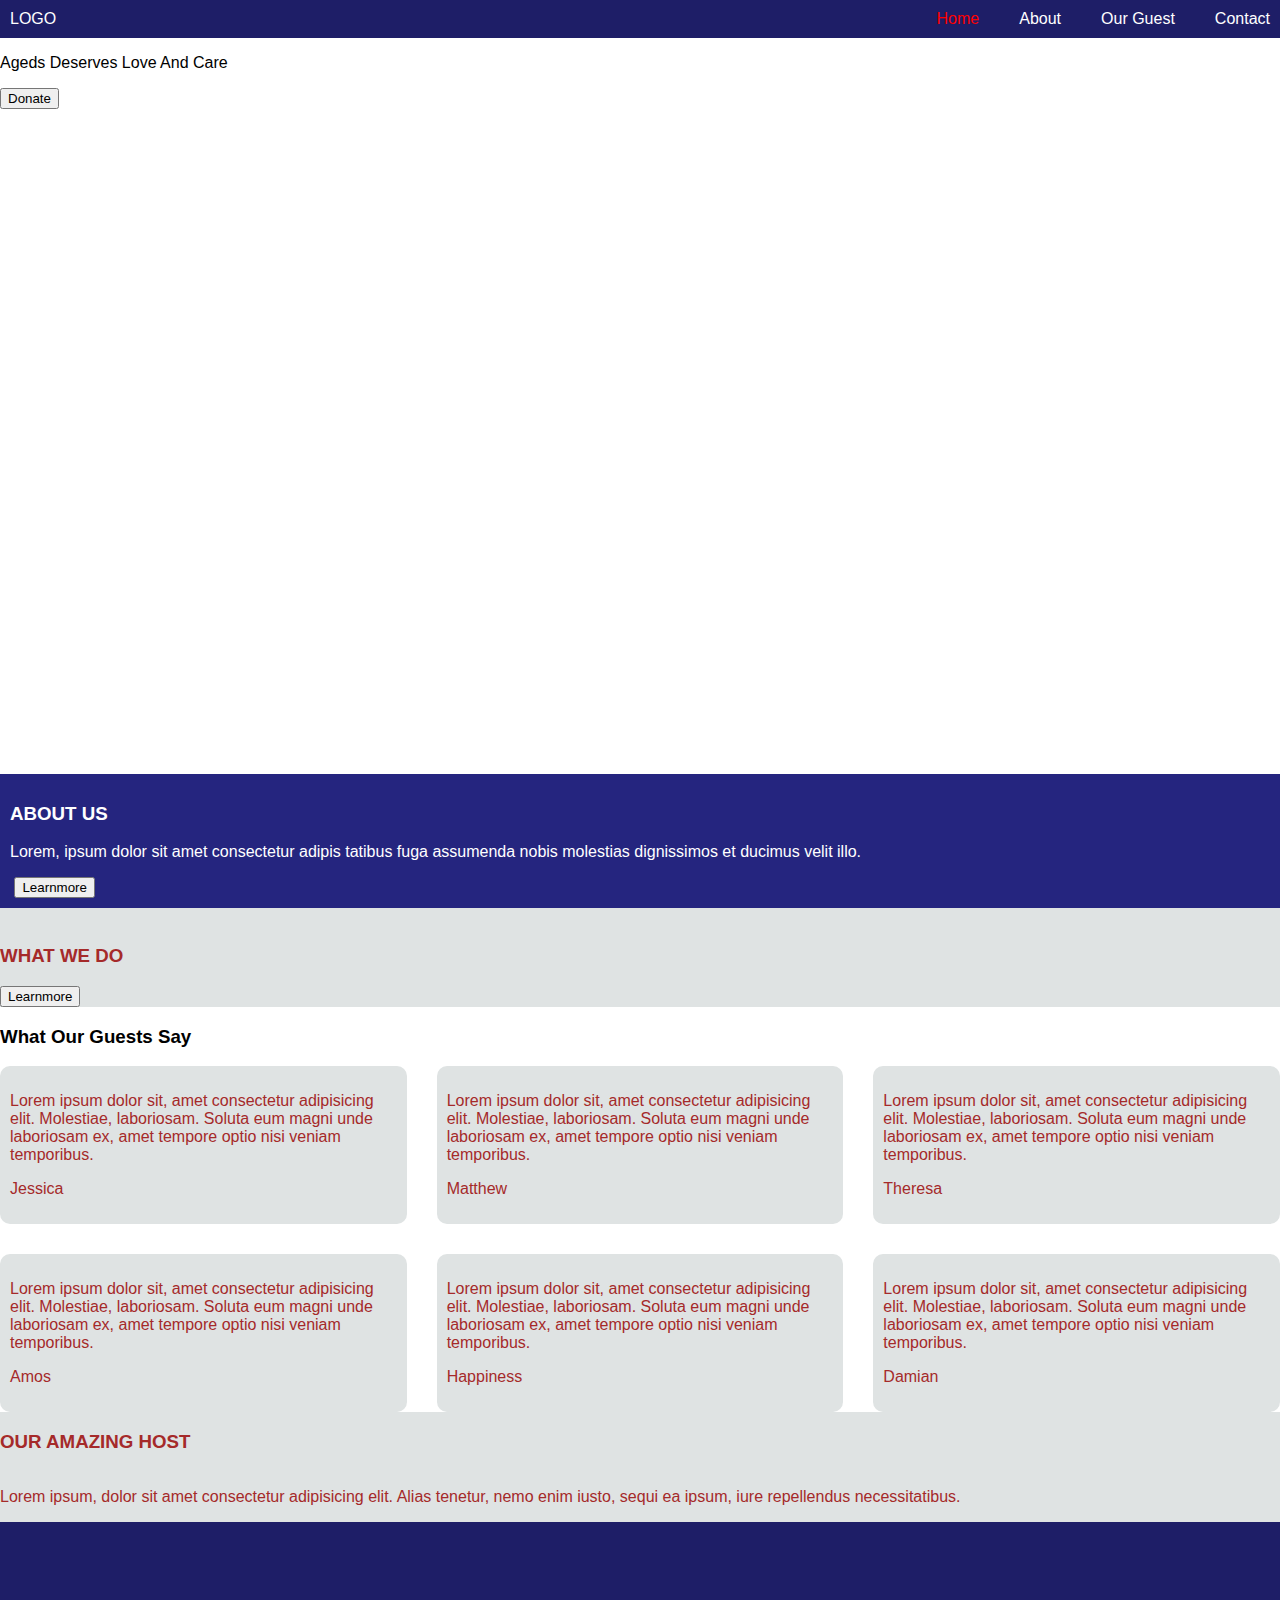
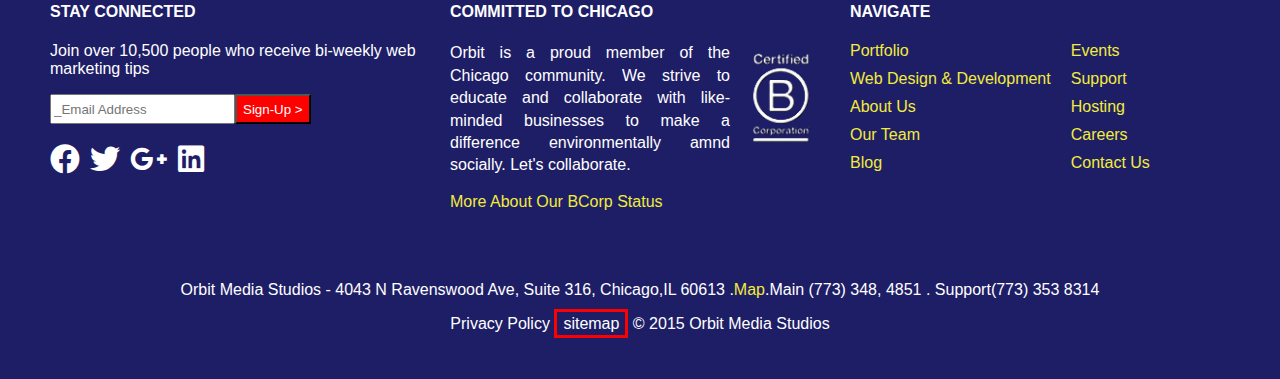
==== index.html @ 21f9cd29 "initial commit" ====
<!DOCTYPE html>
<html lang="en">
<head>
    <meta charset="UTF-8">
    <meta name="viewport" content="width=device-width, initial-scale=1.0">
    <title>NGO | Home</title>
    <link rel="stylesheet" href="./fontawesome-free-6.4.2-web/css/fontawesome.css">
    <link rel="stylesheet" href="./fontawesome-free-6.4.2-web/css/all.css">
    <link rel="stylesheet" href="./styles.css">
</head>
<body>
    <nav>
        <div class="BOX">
                <div class="LOGO">LOGO</div>
            <div class="Home">
                <a href="./index.html" class="active">Home</a>
                <div class="navlink-group" >
                    <a href="./about.html">About</a>
                    <div class="sub-menu">
                        <a href="What-We-Do">What We Do</a>
                        <a href="Where-We-Work">Where We Work</a>
                        <a href="News&Stories">News & Stories</a>
                    </div>
                </div>    

                <div class="navlink-group" >
                    <a href="./our_guest.html">Our Guest</a>
                    <!-- think of better things to put under about -->
                    <!-- <div class="sub-menu">
                        <a href="What-We-Do">Reviews we do</a>
                        <a href="Where-We-Work">Where We Work</a>
                    </div> -->
                </div>    
                <a href="./contact.html">Contact</a>

            </div>
        </div>
    </nav>

    <main>
        <section class="banner"> 
            <div>
                <p>Ageds Deserves Love And Care</p>
                <input type="button" value="Donate">
            </div>
        </section>  
        <div class="xbanner"> 
            <div class="index2">
                <h3>ABOUT US</h3>
                <p>Lorem, ipsum dolor sit amet consectetur adipis tatibus fuga assumenda nobis molestias dignissimos et ducimus velit illo.</p>
                <img src="">
                <input type="button" value="Learnmore">
            </div>

            <div class="index3">
                <img src="">
                <h3>WHAT WE DO</h3>
                <input type="button" value="Learnmore">
            </div>
        </div>

        <div class="Board">
            <h3>What Our Guests Say</h3>
            <div class="content1">
                <div class="info1">
                    <p>Lorem ipsum dolor sit, amet consectetur adipisicing elit. Molestiae, laboriosam. Soluta eum magni unde laboriosam ex, amet tempore optio nisi veniam temporibus.</p>
                    <div class="classify">
                        <!-- <img src="./Images/potrait_girl.jpg"> -->
                        <p>Jessica</p>
                    </div>
                </div>

                <div class="info2">
                    <p>Lorem ipsum dolor sit, amet consectetur adipisicing elit. Molestiae, laboriosam. Soluta eum magni unde laboriosam ex, amet tempore optio nisi veniam temporibus.</p>
                    <div class="classify">
                        <!-- <img src="./Images/potrait_girl.jpg"> -->
                        <p>Matthew</p>
                    </div>
                </div>
            
            <div class="BOARD3">
                <div class="info3">
                    <p>Lorem ipsum dolor sit, amet consectetur adipisicing elit. Molestiae, laboriosam. Soluta eum magni unde laboriosam ex, amet tempore optio nisi veniam temporibus.</p>
                    <div class="classify">
                        <!-- <img src="./Images/potrait_girl.jpg"> -->
                        <p>Theresa</p>
                    </div>
                </div>
            </div>

                <div class="info4">
                    <p>Lorem ipsum dolor sit, amet consectetur adipisicing elit. Molestiae, laboriosam. Soluta eum magni unde laboriosam ex, amet tempore optio nisi veniam temporibus.</p>
                    <div class="classify">
                        <!-- <img src="./Images/potrait_girl.jpg"> -->
                        <p>Amos</p>
                    </div>
                </div>

                <div class="info5">
                    <p>Lorem ipsum dolor sit, amet consectetur adipisicing elit. Molestiae, laboriosam. Soluta eum magni unde laboriosam ex, amet tempore optio nisi veniam temporibus.</p>
                    <div class="classify">
                        <!-- <img src="./Images/potrait_girl.jpg"> -->
                        <p>Happiness</p>
                    </div>
                </div>

                <div class="info6">
                    <p>Lorem ipsum dolor sit, amet consectetur adipisicing elit. Molestiae, laboriosam. Soluta eum magni unde laboriosam ex, amet tempore optio nisi veniam temporibus.</p>
                    <div class="classify">
                        <!-- <img src="./Images/potrait_girl.jpg"> -->
                        <p>Damian</p>
                    </div>
                </div>
            </div>

            <div class="content2">
                <h3>OUR AMAZING HOST</h3>
                <p>Lorem ipsum, dolor sit amet consectetur adipisicing elit. Alias tenetur, nemo enim iusto, sequi ea ipsum, iure repellendus necessitatibus.</p>
                <img src="">
            </div>
        </div>

    </main>

    <footer>
        <div class="footer-main-content">
            <div class="F1">
                <h4>STAY CONNECTED</h4>
                <P>Join over 10,500 people who receive bi-weekly web marketing tips</P>
                <div class="newsletter-group">
                    <input type="email" placeholder="_Email Address">
                    <input type="button" value="Sign-Up >">
                </div>
                <div class="image">
                    <!-- <i class="fa-duotone fa-user" style="color: red;"></i> -->
                    <i class="fa-brands fa-facebook" style="font-size: 30px;"></i>
                    <i class="fa-brands fa-twitter" style="font-size: 30px;"></i>
                    <i class="fa-brands fa-google-plus-g" style="font-size: 30px;"></i>
                    <i class="fa-brands fa-linkedin" style="font-size: 30px;"></i>
                    <!-- <img src="./Images/fb_icon.png">
                    <img src="./Images/birdapp.png">
                    <img src="./Images/google+.png">
                    <img src=""> -->
                </div>
            </div>
            <div class="F2">
                <div>
                    <h4>COMMITTED TO CHICAGO</h4>
                    <p>
                        Orbit is a proud member of the Chicago community. We strive to educate and collaborate with like-minded businesses to make a difference environmentally amnd socially. Let's collaborate.
                    </p>
                    <a href="#">More About Our BCorp Status</a>
                </div>
                <img src="./Images/cbc.png" alt="certified-logo">

            </div>
            <div class="F3">
                <h4>NAVIGATE</h4>
                <div class="align">
                    <div>
                        <a href="#">Portfolio</a>
                        <a href="#">Web Design & Development</a>
                        <a href="#">About Us</a>
                        <a href="#">Our Team</a>
                        <a href="#">Blog</a>
                    </div>
                    <div>
                        <a href="#">Events</a>
                        <a href="#">Support</a>
                        <a href="#">Hosting</a>
                        <a href="#">Careers</a>
                        <a href="#">Contact Us</a>
                    </div>
                </div>
            </div>
        </div>
        <div class="F4"> Orbit Media Studios - 4043 N Ravenswood Ave, Suite 316, Chicago,IL 60613 .<a href="#">Map</a>.Main (773) 348, 4851 . Support(773) 353 8314</div>
        <div class="F5">
            <p>Privacy Policy <span class="sitemap">sitemap</span> &copy; 2015 Orbit Media Studios</p>
            
        </div>
        
    </footer>
</body>
</html>
---- styles.css ----
* {
    font-family: arial;
}

body {
    margin: 0px;
}

.BOX {
    background-color: rgb(30, 30, 103);
    color: white;
    display: flex;
    align-items: center; 
    justify-content: space-between;
    padding: 10px 10px;
}

.Home {
    display: flex;
    gap: 40px;
}

nav a{
    color: white;
    text-decoration: none;
}

nav a:hover{
    color: red;
}
nav a.active{
    color: red;
}

.navlink-group {
    position: relative;
}

.sub-menu {
    display: none;
    flex-direction: column;
    position: absolute;
    background-color: rgb(30, 30, 103);
}

.navlink-group:hover .sub-menu{
    display: flex;
}

.sub-menu a {
    padding: 10px 20px;
    white-space: nowrap;
}
.sub-menu a:hover {
    background-color: rgb(37, 37, 127);
}
/* nav ends */

/* footer */
footer{
    background-color: rgb(30, 30, 103);
    color: white;
    padding:  60px 50px 30px;
    
}
.footer-main-content {
    display: grid;
    gap: 20px;
    grid-template-columns: 1fr 1fr 1fr;
}
footer .newsletter-group {
    display: flex;
    width: 30px;
    height: 30px;
}
footer .newsletter-group input[type="button"]{
    background-color: red;
    color: white;
}
/* footer .newsletter-group input[type="email"]::placeholder{
    color: pink;
} */

footer .align {
    display: flex;
    gap: 20px;
}
footer a{
    color: rgb(242, 236, 58);
    text-decoration: none;
}
footer .align>div{
    display: flex;
    flex-direction: column;
    gap: 10px;
}

footer .F2{
    display: flex;
}
footer .F2 img{
    height: 100px;
    align-self: center;
}

footer .F2 p {
    text-align: justify;
    line-height: 1.4em;
}

footer .F1 .image{
    margin-top: 20px;
    display: flex;
    gap: 10px;
}

footer .F4 {
    margin-top: 70px;
    text-align: center;
}

footer .F5 {
    text-align: center;
    gap: 10px;
}

.sitemap {
    border: 3px solid red;
    padding: 3px 6px;
}

/* footer end */



/* banner */
.banner{
    height: 80vh;
    background-image: url(./Images/old\ man.jpg);
    background-repeat: no-repeat;
    background-size: cover;
    background-position:  center;
}

.index1 {
    display: flex;
    align-items: center;
    padding: 10px 30px;
}

.index2 {
    padding: 10px;
    background-color: rgb(37, 37, 127);
    color: white;
}

.index3 {
    background-color: rgb(223, 227, 227);
    color: brown;
}

.content1 {
    /* background-color: rgb(223, 227, 227); */
    color: brown;
    display: grid;
    gap: 30px;
    /* gap: 20px; */
    grid-template-columns: 1fr 1fr 1fr;
}

.info1 {
    background-color: rgb(223, 227, 227);
    border-radius: 10px;
    padding: 10px;
}
.info2 {
    background-color: rgb(223, 227, 227);
    border-radius: 10px;
    padding: 10px;
}
.info3 {
    background-color: rgb(223, 227, 227);
    border-radius: 10px;
    padding: 10px;
}
.info4 {
    background-color: rgb(223, 227, 227);
    border-radius: 10px;
    padding: 10px;
}
.info5 {
    background-color: rgb(223, 227, 227);
    border-radius: 10px;
    padding: 10px;
}
.info6 {
    background-color: rgb(223, 227, 227);
    border-radius: 10px;
    padding: 10px;
}

.content2{
    display: grid;
    background-color: rgb(223, 227, 227);
    color: brown;
}




@media (max-width: 640px) {
    .footer-main-content {
        grid-template-columns: 1fr;
    }
}
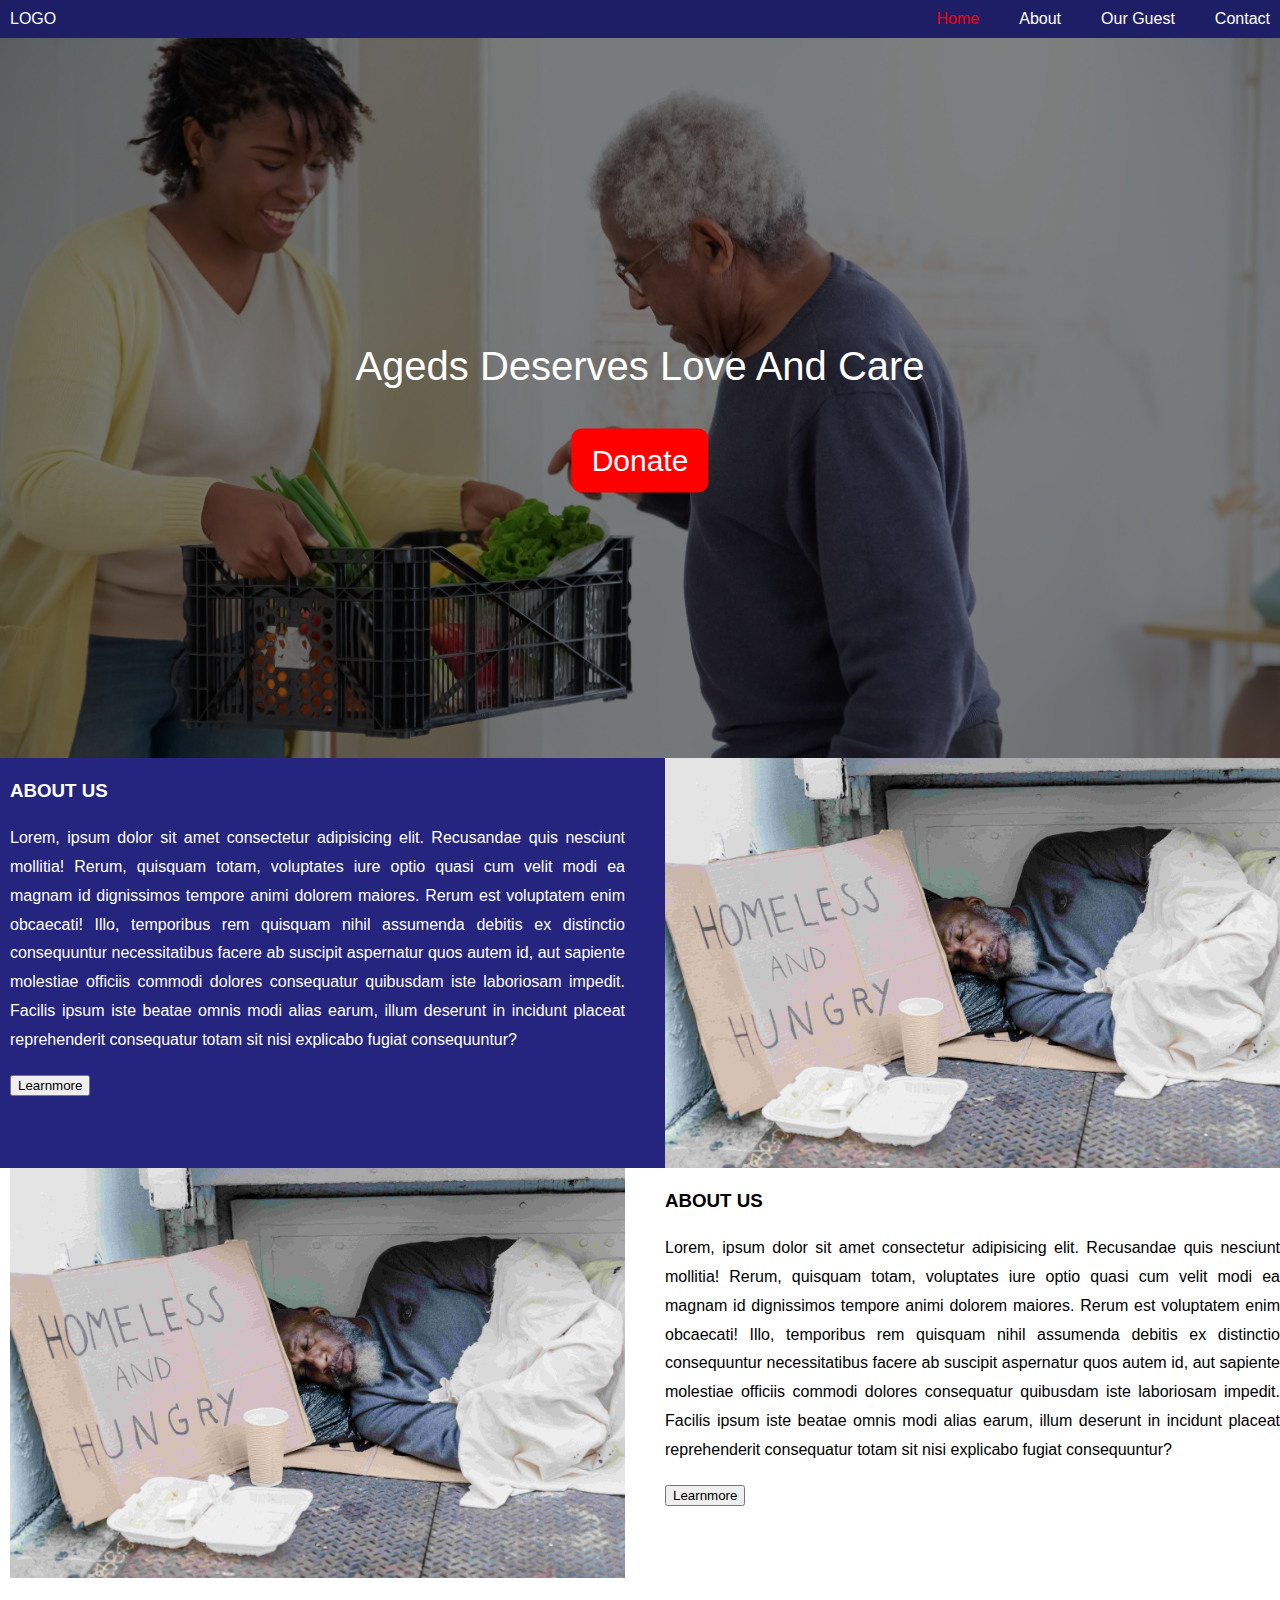
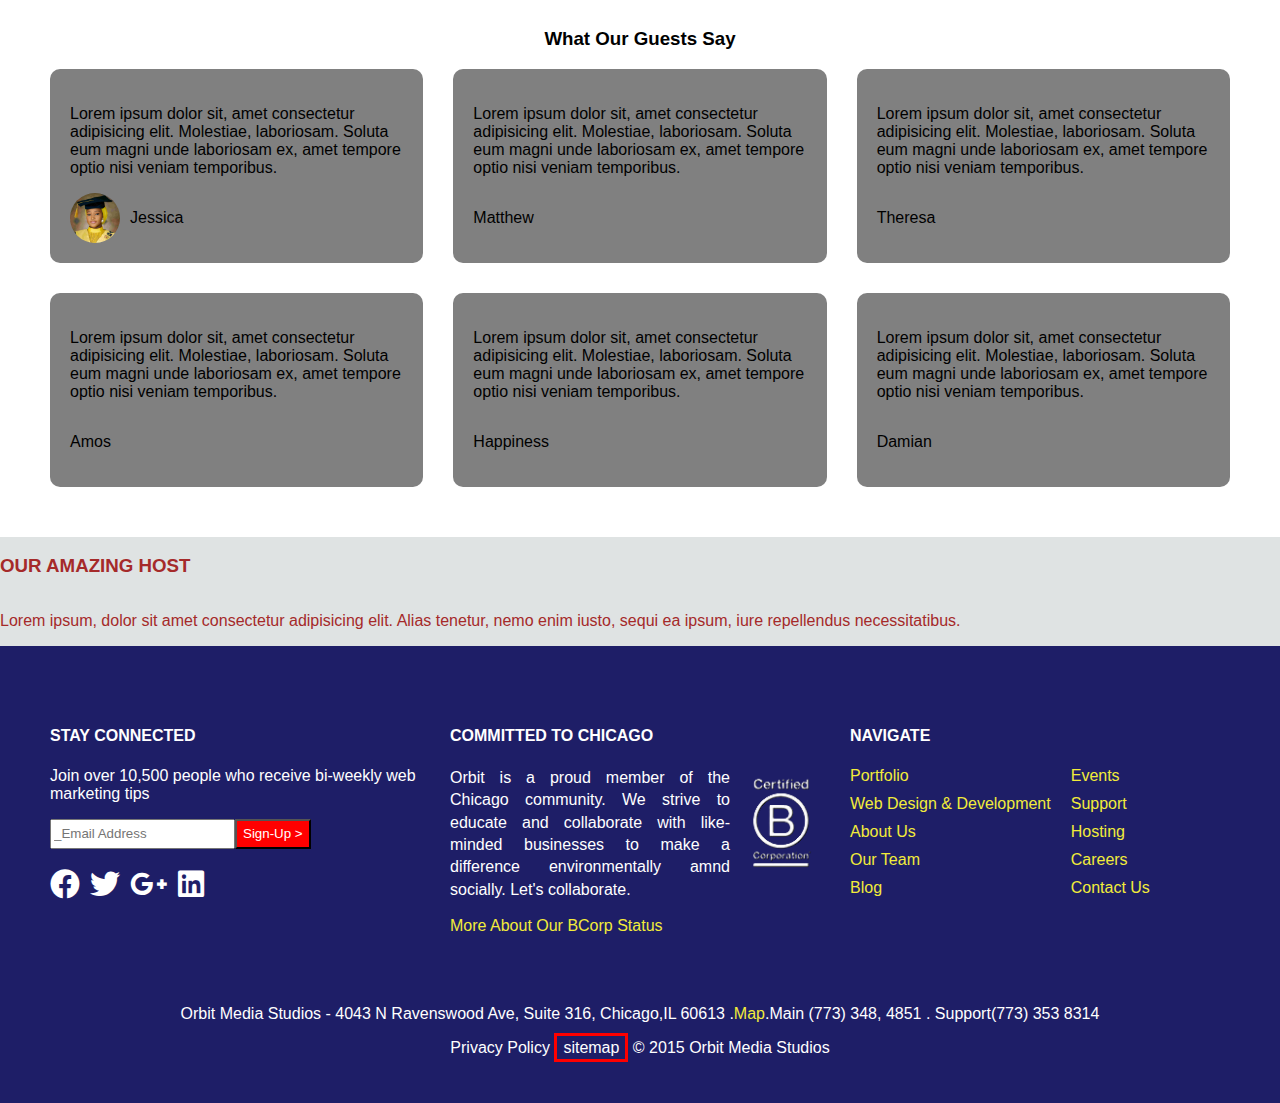
==== commit fa139fe5: "worked on about us, what we do & what our guests say" ====
--- a/index.html
+++ b/index.html
@@ -44,80 +44,81 @@
                 <input type="button" value="Donate">
             </div>
         </section>  
-        <div class="xbanner"> 
-            <div class="index2">
+        <section class="AboutUs two-column-section">
+            <div>
                 <h3>ABOUT US</h3>
-                <p>Lorem, ipsum dolor sit amet consectetur adipis tatibus fuga assumenda nobis molestias dignissimos et ducimus velit illo.</p>
-                <img src="">
+                <p>Lorem, ipsum dolor sit amet consectetur adipisicing elit. Recusandae quis nesciunt mollitia! Rerum, quisquam totam, voluptates iure optio quasi cum velit modi ea magnam id dignissimos tempore animi dolorem maiores. Rerum est voluptatem enim obcaecati! Illo, temporibus rem quisquam nihil assumenda debitis ex distinctio consequuntur necessitatibus facere ab suscipit aspernatur quos autem id, aut sapiente molestiae officiis commodi dolores consequatur quibusdam iste laboriosam impedit. Facilis ipsum iste beatae omnis modi alias earum, illum deserunt in incidunt placeat reprehenderit consequatur totam sit nisi explicabo fugiat consequuntur?</p>
                 <input type="button" value="Learnmore">
             </div>
+            <img src="./Images/homeless-sm.jpg">
+        </section>
 
-            <div class="index3">
-                <img src="">
-                <h3>WHAT WE DO</h3>
+        <section class="what-we-do-section two-column-section">
+            <img src="./Images/homeless-sm.jpg">
+            <div>
+                <h3>ABOUT US</h3>
+                <p>Lorem, ipsum dolor sit amet consectetur adipisicing elit. Recusandae quis nesciunt mollitia! Rerum, quisquam totam, voluptates iure optio quasi cum velit modi ea magnam id dignissimos tempore animi dolorem maiores. Rerum est voluptatem enim obcaecati! Illo, temporibus rem quisquam nihil assumenda debitis ex distinctio consequuntur necessitatibus facere ab suscipit aspernatur quos autem id, aut sapiente molestiae officiis commodi dolores consequatur quibusdam iste laboriosam impedit. Facilis ipsum iste beatae omnis modi alias earum, illum deserunt in incidunt placeat reprehenderit consequatur totam sit nisi explicabo fugiat consequuntur?</p>
                 <input type="button" value="Learnmore">
             </div>
-        </div>
+        </section>
 
-        <div class="Board">
+        <section class="testimonial-section">
             <h3>What Our Guests Say</h3>
-            <div class="content1">
-                <div class="info1">
+            <div class="content">
+                <div class="card">
                     <p>Lorem ipsum dolor sit, amet consectetur adipisicing elit. Molestiae, laboriosam. Soluta eum magni unde laboriosam ex, amet tempore optio nisi veniam temporibus.</p>
-                    <div class="classify">
-                        <!-- <img src="./Images/potrait_girl.jpg"> -->
+                    <div class="card-footer">
+                        <img src="./Images/potrait_girl-sm.jpg">
                         <p>Jessica</p>
                     </div>
                 </div>
 
-                <div class="info2">
+                <div class="card">
                     <p>Lorem ipsum dolor sit, amet consectetur adipisicing elit. Molestiae, laboriosam. Soluta eum magni unde laboriosam ex, amet tempore optio nisi veniam temporibus.</p>
-                    <div class="classify">
+                    <div class="card-footer">
                         <!-- <img src="./Images/potrait_girl.jpg"> -->
                         <p>Matthew</p>
                     </div>
                 </div>
             
-            <div class="BOARD3">
-                <div class="info3">
+                <div class="card">
                     <p>Lorem ipsum dolor sit, amet consectetur adipisicing elit. Molestiae, laboriosam. Soluta eum magni unde laboriosam ex, amet tempore optio nisi veniam temporibus.</p>
-                    <div class="classify">
+                    <div class="card-footer">
                         <!-- <img src="./Images/potrait_girl.jpg"> -->
                         <p>Theresa</p>
                     </div>
                 </div>
-            </div>
 
-                <div class="info4">
+                <div class="card">
                     <p>Lorem ipsum dolor sit, amet consectetur adipisicing elit. Molestiae, laboriosam. Soluta eum magni unde laboriosam ex, amet tempore optio nisi veniam temporibus.</p>
-                    <div class="classify">
+                    <div class="card-footer">
                         <!-- <img src="./Images/potrait_girl.jpg"> -->
                         <p>Amos</p>
                     </div>
                 </div>
 
-                <div class="info5">
+                <div class="card">
                     <p>Lorem ipsum dolor sit, amet consectetur adipisicing elit. Molestiae, laboriosam. Soluta eum magni unde laboriosam ex, amet tempore optio nisi veniam temporibus.</p>
-                    <div class="classify">
+                    <div class="card-footer">
                         <!-- <img src="./Images/potrait_girl.jpg"> -->
                         <p>Happiness</p>
                     </div>
                 </div>
 
-                <div class="info6">
+                <div class="card">
                     <p>Lorem ipsum dolor sit, amet consectetur adipisicing elit. Molestiae, laboriosam. Soluta eum magni unde laboriosam ex, amet tempore optio nisi veniam temporibus.</p>
-                    <div class="classify">
+                    <div class="card-footer">
                         <!-- <img src="./Images/potrait_girl.jpg"> -->
                         <p>Damian</p>
                     </div>
                 </div>
             </div>
+        </section>
 
-            <div class="content2">
-                <h3>OUR AMAZING HOST</h3>
-                <p>Lorem ipsum, dolor sit amet consectetur adipisicing elit. Alias tenetur, nemo enim iusto, sequi ea ipsum, iure repellendus necessitatibus.</p>
-                <img src="">
-            </div>
+        <div class="content2">
+            <h3>OUR AMAZING HOST</h3>
+            <p>Lorem ipsum, dolor sit amet consectetur adipisicing elit. Alias tenetur, nemo enim iusto, sequi ea ipsum, iure repellendus necessitatibus.</p>
+            <img src="">
         </div>
 
     </main>
--- a/styles.css
+++ b/styles.css
@@ -136,10 +136,66 @@
 /* banner */
 .banner{
     height: 80vh;
-    background-image: url(./Images/old\ man.jpg);
+    position: relative;
+}
+
+.banner::after{
+    content: "";
+    position: absolute;
+    left: 0px;
+    right: 0px;
+    top: 0px;
+    bottom: 0px;
+    background-color: black;
+    opacity: 0.5;
+    z-index: -1 ;
+}
+
+.banner::before{
+    content: "";
+    position: absolute;
+    left: 0px;
+    right: 0px;
+    top: 0px;
+    bottom: 0px;
+    background-image: url(./Images/healthy.jpg);
     background-repeat: no-repeat;
     background-size: cover;
     background-position:  center;
+    background-attachment: fixed;
+    z-index: -2;
+}
+
+.banner>div{
+    position: absolute;
+    top: 50%;
+    left: 50%;
+    transform: translate(-50%, -50%);
+    display: flex;
+    flex-direction: column;
+    align-items: center;
+    color: white;
+}
+
+.banner>div>p {
+    font-size: 40px;
+}
+
+.banner>div>input {
+    color: white;
+    background-color: red;
+    font-size: 30px;
+    padding: 15px 20px;
+    border: none;
+    border-radius: 10px;
+    transition-property: box-shadow;
+    transition-duration: 0.5s;
+    transition-timing-function: linear;
+}
+
+.banner>div>input:hover {
+    box-shadow: 0px 10px 20px rgb(255, 126, 126);
+
 }
 
 .index1 {
@@ -148,11 +204,69 @@
     padding: 10px 30px;
 }
 
-.index2 {
-    padding: 10px;
+.AboutUs {
     background-color: rgb(37, 37, 127);
     color: white;
 }
+.two-column-section {
+    padding-left: 10px;
+    display: grid;
+    grid-template-columns: 1fr 1fr;
+    gap: 40px;
+    text-align: justify;
+    line-height: 1.8em;
+}
+
+.two-column-section  img{
+    width: 100%;
+    /* padding-left: 5px; */
+}
+
+.testimonial-section > h3 { 
+    text-align: center;
+    margin-top: 50px;
+}
+
+
+.testimonial-section > .content { 
+    display: grid;
+    gap: 30px;
+    grid-template-columns: 1fr 1fr 1fr;
+    padding: 50px;
+    padding-top: 0px;
+}
+
+.testimonial-section > .content > .card {
+    border-radius: 10px;
+    background-color: gray;
+    padding: 20px;
+}
+
+
+.testimonial-section > .content > .card > .card-footer{
+    display: flex;
+    gap: 10px;
+}
+
+
+
+.testimonial-section > .content > .card > .card-footer > img{ 
+    width: 50px;
+    height: 50px;
+    border-radius: 100%;
+}
+
+
+
+
+
+
+
+
+
+
+
+
 
 .index3 {
     background-color: rgb(223, 227, 227);
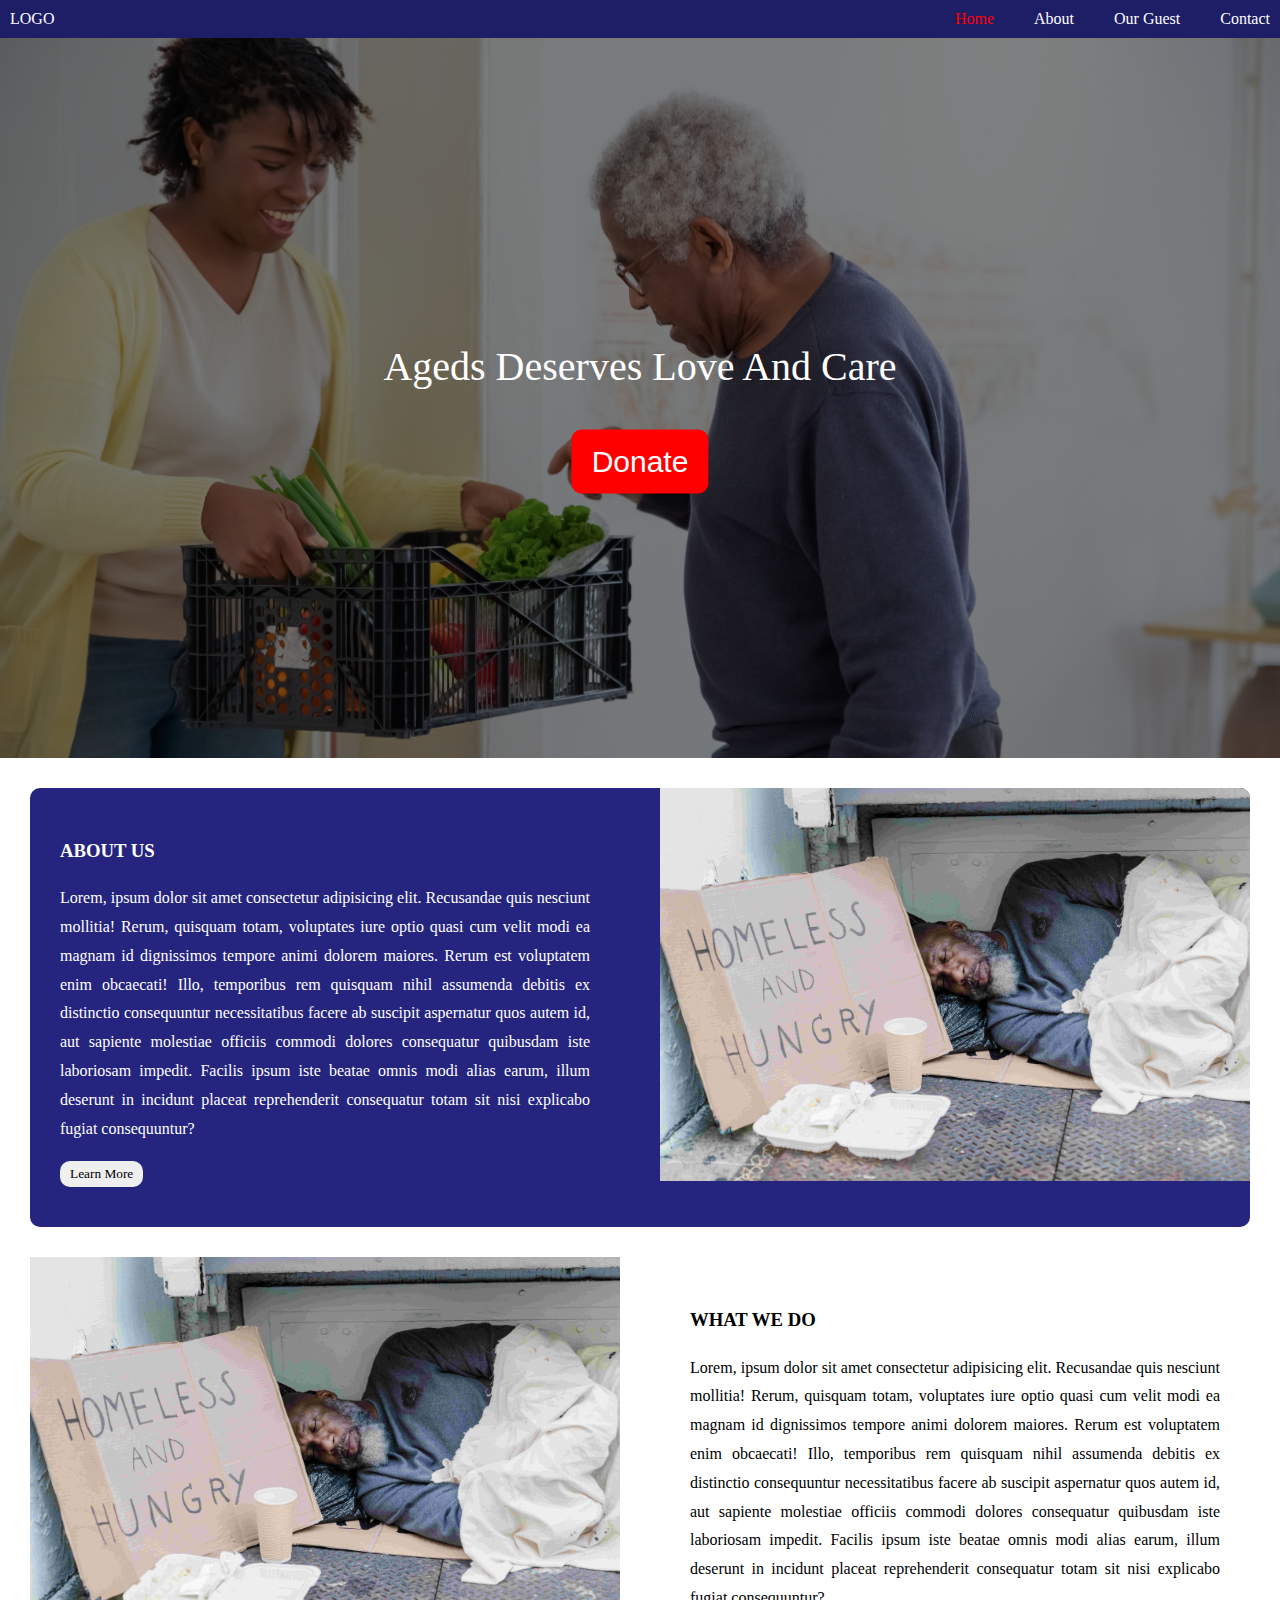
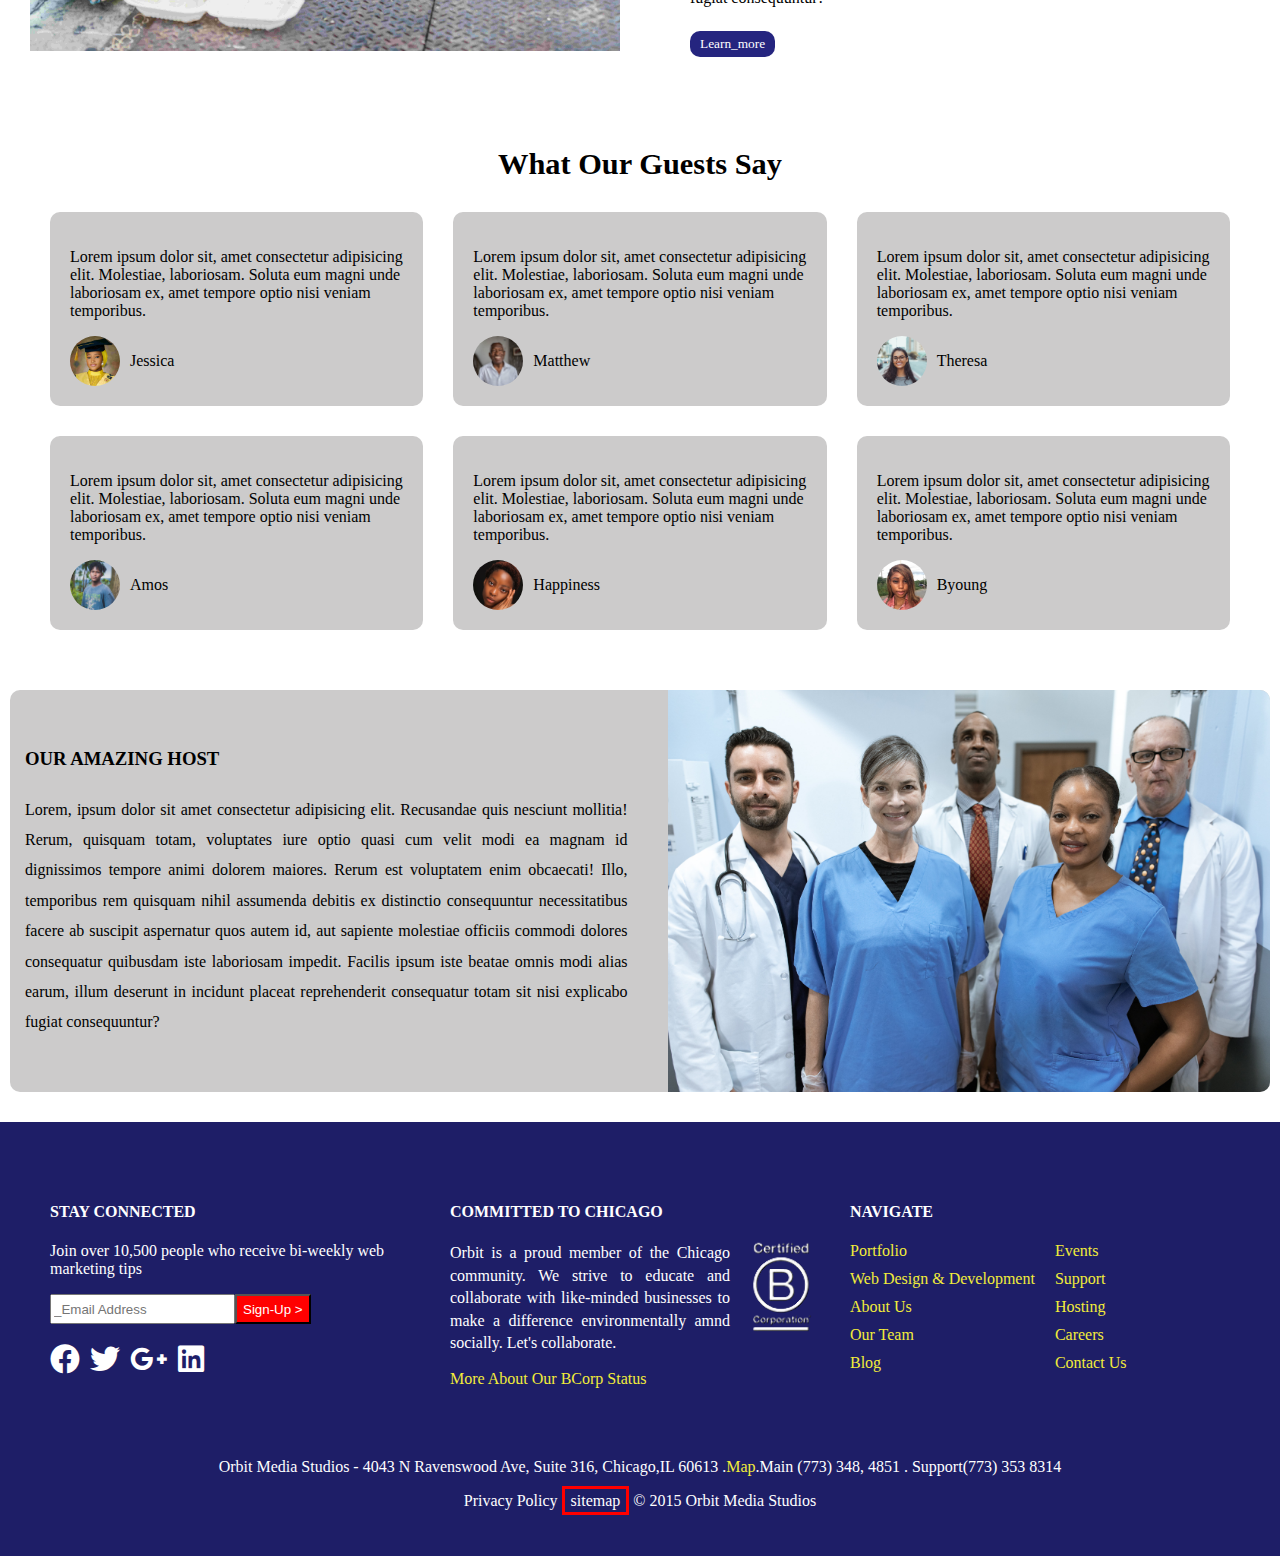
==== commit 2c4628c7: "worked on "our amazing host", rearranged "what our guest say"" ====
--- a/index.html
+++ b/index.html
@@ -7,6 +7,7 @@
     <link rel="stylesheet" href="./fontawesome-free-6.4.2-web/css/fontawesome.css">
     <link rel="stylesheet" href="./fontawesome-free-6.4.2-web/css/all.css">
     <link rel="stylesheet" href="./styles.css">
+    <!-- <link rel="icon" href="./image"> -->
 </head>
 <body>
     <nav>
@@ -48,7 +49,7 @@
             <div>
                 <h3>ABOUT US</h3>
                 <p>Lorem, ipsum dolor sit amet consectetur adipisicing elit. Recusandae quis nesciunt mollitia! Rerum, quisquam totam, voluptates iure optio quasi cum velit modi ea magnam id dignissimos tempore animi dolorem maiores. Rerum est voluptatem enim obcaecati! Illo, temporibus rem quisquam nihil assumenda debitis ex distinctio consequuntur necessitatibus facere ab suscipit aspernatur quos autem id, aut sapiente molestiae officiis commodi dolores consequatur quibusdam iste laboriosam impedit. Facilis ipsum iste beatae omnis modi alias earum, illum deserunt in incidunt placeat reprehenderit consequatur totam sit nisi explicabo fugiat consequuntur?</p>
-                <input type="button" value="Learnmore">
+                <input type="button" value="Learn More">
             </div>
             <img src="./Images/homeless-sm.jpg">
         </section>
@@ -56,9 +57,9 @@
         <section class="what-we-do-section two-column-section">
             <img src="./Images/homeless-sm.jpg">
             <div>
-                <h3>ABOUT US</h3>
+                <h3>WHAT WE DO</h3>
                 <p>Lorem, ipsum dolor sit amet consectetur adipisicing elit. Recusandae quis nesciunt mollitia! Rerum, quisquam totam, voluptates iure optio quasi cum velit modi ea magnam id dignissimos tempore animi dolorem maiores. Rerum est voluptatem enim obcaecati! Illo, temporibus rem quisquam nihil assumenda debitis ex distinctio consequuntur necessitatibus facere ab suscipit aspernatur quos autem id, aut sapiente molestiae officiis commodi dolores consequatur quibusdam iste laboriosam impedit. Facilis ipsum iste beatae omnis modi alias earum, illum deserunt in incidunt placeat reprehenderit consequatur totam sit nisi explicabo fugiat consequuntur?</p>
-                <input type="button" value="Learnmore">
+                <input type="button" value="Learn_more">
             </div>
         </section>
 
@@ -76,7 +77,7 @@
                 <div class="card">
                     <p>Lorem ipsum dolor sit, amet consectetur adipisicing elit. Molestiae, laboriosam. Soluta eum magni unde laboriosam ex, amet tempore optio nisi veniam temporibus.</p>
                     <div class="card-footer">
-                        <!-- <img src="./Images/potrait_girl.jpg"> -->
+                        <img src="./Images/old_man.jpg">
                         <p>Matthew</p>
                     </div>
                 </div>
@@ -84,7 +85,7 @@
                 <div class="card">
                     <p>Lorem ipsum dolor sit, amet consectetur adipisicing elit. Molestiae, laboriosam. Soluta eum magni unde laboriosam ex, amet tempore optio nisi veniam temporibus.</p>
                     <div class="card-footer">
-                        <!-- <img src="./Images/potrait_girl.jpg"> -->
+                        <img src="./Images/youth.jpg">
                         <p>Theresa</p>
                     </div>
                 </div>
@@ -92,7 +93,7 @@
                 <div class="card">
                     <p>Lorem ipsum dolor sit, amet consectetur adipisicing elit. Molestiae, laboriosam. Soluta eum magni unde laboriosam ex, amet tempore optio nisi veniam temporibus.</p>
                     <div class="card-footer">
-                        <!-- <img src="./Images/potrait_girl.jpg"> -->
+                        <img src="./Images/dark.jpg">
                         <p>Amos</p>
                     </div>
                 </div>
@@ -100,7 +101,7 @@
                 <div class="card">
                     <p>Lorem ipsum dolor sit, amet consectetur adipisicing elit. Molestiae, laboriosam. Soluta eum magni unde laboriosam ex, amet tempore optio nisi veniam temporibus.</p>
                     <div class="card-footer">
-                        <!-- <img src="./Images/potrait_girl.jpg"> -->
+                        <img src="./Images/black.jpg">
                         <p>Happiness</p>
                     </div>
                 </div>
@@ -108,18 +109,20 @@
                 <div class="card">
                     <p>Lorem ipsum dolor sit, amet consectetur adipisicing elit. Molestiae, laboriosam. Soluta eum magni unde laboriosam ex, amet tempore optio nisi veniam temporibus.</p>
                     <div class="card-footer">
-                        <!-- <img src="./Images/potrait_girl.jpg"> -->
-                        <p>Damian</p>
+                        <img src="./Images/BYOUNG.jpg">
+                        <p>Byoung</p>
                     </div>
                 </div>
             </div>
         </section>
 
-        <div class="content2">
-            <h3>OUR AMAZING HOST</h3>
-            <p>Lorem ipsum, dolor sit amet consectetur adipisicing elit. Alias tenetur, nemo enim iusto, sequi ea ipsum, iure repellendus necessitatibus.</p>
-            <img src="">
-        </div>
+        <section class="host-section">
+            <div>
+                <h3>OUR AMAZING HOST</h3>
+                <p>Lorem, ipsum dolor sit amet consectetur adipisicing elit. Recusandae quis nesciunt mollitia! Rerum, quisquam totam, voluptates iure optio quasi cum velit modi ea magnam id dignissimos tempore animi dolorem maiores. Rerum est voluptatem enim obcaecati! Illo, temporibus rem quisquam nihil assumenda debitis ex distinctio consequuntur necessitatibus facere ab suscipit aspernatur quos autem id, aut sapiente molestiae officiis commodi dolores consequatur quibusdam iste laboriosam impedit. Facilis ipsum iste beatae omnis modi alias earum, illum deserunt in incidunt placeat reprehenderit consequatur totam sit nisi explicabo fugiat consequuntur?</p>
+            </div>
+                <img src="./Images/nurses.jpg">
+        </section>    
 
     </main>
 
--- a/styles.css
+++ b/styles.css
@@ -1,5 +1,10 @@
-* {
+/* * {
     font-family: arial;
+} */
+
+@font-face {
+    font-family: 'Montserrat-bold';
+    src: url(../FONTS/Montserrat/Montserrat-Bold.ttf);
 }
 
 body {
@@ -61,6 +66,7 @@
     background-color: rgb(30, 30, 103);
     color: white;
     padding:  60px 50px 30px;
+    margin-top: 30px;
     
 }
 .footer-main-content {
@@ -207,14 +213,21 @@
 .AboutUs {
     background-color: rgb(37, 37, 127);
     color: white;
+    margin: 20px;
+    border-radius: 10px;
+    overflow: hidden
 }
 .two-column-section {
-    padding-left: 10px;
+    /* padding-left: 10px; */
     display: grid;
     grid-template-columns: 1fr 1fr;
     gap: 40px;
     text-align: justify;
     line-height: 1.8em;
+    margin: 30px;
+}
+.two-column-section>div{
+    padding: 30px;
 }
 
 .two-column-section  img{
@@ -222,11 +235,29 @@
     /* padding-left: 5px; */
 }
 
+.AboutUs input {
+    font-family: 'Montserrat-bold';
+    padding: 5px 10px;
+    margin-bottom: 10px;
+    border: none;
+    border: 0px;
+    border-radius: 10px;
+    bottom: 40px;
+}
+
+.AboutUs input:hover {
+    background-color: rgb(193, 193, 221);
+}
+
+.AboutUs input.active {
+    color: red;
+}
+
 .testimonial-section > h3 { 
     text-align: center;
     margin-top: 50px;
-}
-
+    font-size: 1.9em;
+}
 
 .testimonial-section > .content { 
     display: grid;
@@ -238,17 +269,14 @@
 
 .testimonial-section > .content > .card {
     border-radius: 10px;
-    background-color: gray;
+    background-color: rgb(204, 203, 203);
     padding: 20px;
 }
 
-
 .testimonial-section > .content > .card > .card-footer{
     display: flex;
     gap: 10px;
 }
-
-
 
 .testimonial-section > .content > .card > .card-footer > img{ 
     width: 50px;
@@ -256,74 +284,83 @@
     border-radius: 100%;
 }
 
-
-
-
-
-
-
-
-
-
-
-
-
-.index3 {
-    background-color: rgb(223, 227, 227);
-    color: brown;
-}
-
-.content1 {
-    /* background-color: rgb(223, 227, 227); */
-    color: brown;
+.what-we-do-section  input {
+    font-family: 'Montserrat-bold';
+    padding: 5px 10px;
+    margin-bottom: 10px;
+    border: none;
+    border-radius: 10px;
+    bottom: 40px;
+    background-color: rgb(37, 37, 127);
+    color: white;
+}
+
+.what-we-do-section.hover{
+    background-color: rgb(193, 193, 221);
+
+}
+
+.content2 > h3{
+    /* text-shadow: 1px 1px; */
+    font-size: 1.5em;
+}
+
+.host-section {
+    padding-left: 15px;
+    margin: 10px;
     display: grid;
-    gap: 30px;
-    /* gap: 20px; */
-    grid-template-columns: 1fr 1fr 1fr;
-}
-
-.info1 {
-    background-color: rgb(223, 227, 227);
-    border-radius: 10px;
-    padding: 10px;
-}
-.info2 {
-    background-color: rgb(223, 227, 227);
-    border-radius: 10px;
-    padding: 10px;
-}
-.info3 {
-    background-color: rgb(223, 227, 227);
-    border-radius: 10px;
-    padding: 10px;
-}
-.info4 {
-    background-color: rgb(223, 227, 227);
-    border-radius: 10px;
-    padding: 10px;
-}
-.info5 {
-    background-color: rgb(223, 227, 227);
-    border-radius: 10px;
-    padding: 10px;
-}
-.info6 {
-    background-color: rgb(223, 227, 227);
-    border-radius: 10px;
-    padding: 10px;
-}
-
-.content2{
-    display: grid;
-    background-color: rgb(223, 227, 227);
-    color: brown;
-}
-
-
-
+    grid-template-columns: 1fr 1fr;
+    gap: 40px;
+    text-align: justify;
+    line-height: 1.9em;
+    background-color: rgb(204, 203, 203);
+    border-radius: 10px;
+    overflow: hidden;
+}
+
+.host-section> div h3{
+    margin: 0px;
+
+}
+
+.host-section> div p{
+    margin: 0px;
+}
+
+
+.host-section> div{
+    /* background-color: red; */
+    display: flex;
+    gap: 20px;
+    flex-direction: column;
+    justify-content: center;
+}
+
+.host-section img{
+    width: 100%;
+}
+
+@media (max-width: 1024px) {
+    .testimonial-section > .content {
+        grid-template-columns: 1fr 1fr;
+    }
+}
 
 @media (max-width: 640px) {
     .footer-main-content {
         grid-template-columns: 1fr;
     }
+    .testimonial-section > .content {
+        grid-template-columns: 1fr;
+    }
+    .two-column-section {
+        grid-template-columns: 1fr;
+        gap: 0px;
+    }
+    .two-column-section.AboutUs img {
+        order: 1;
+    }
+    .two-column-section.AboutUs>div{
+        order: 2;
+    }
 }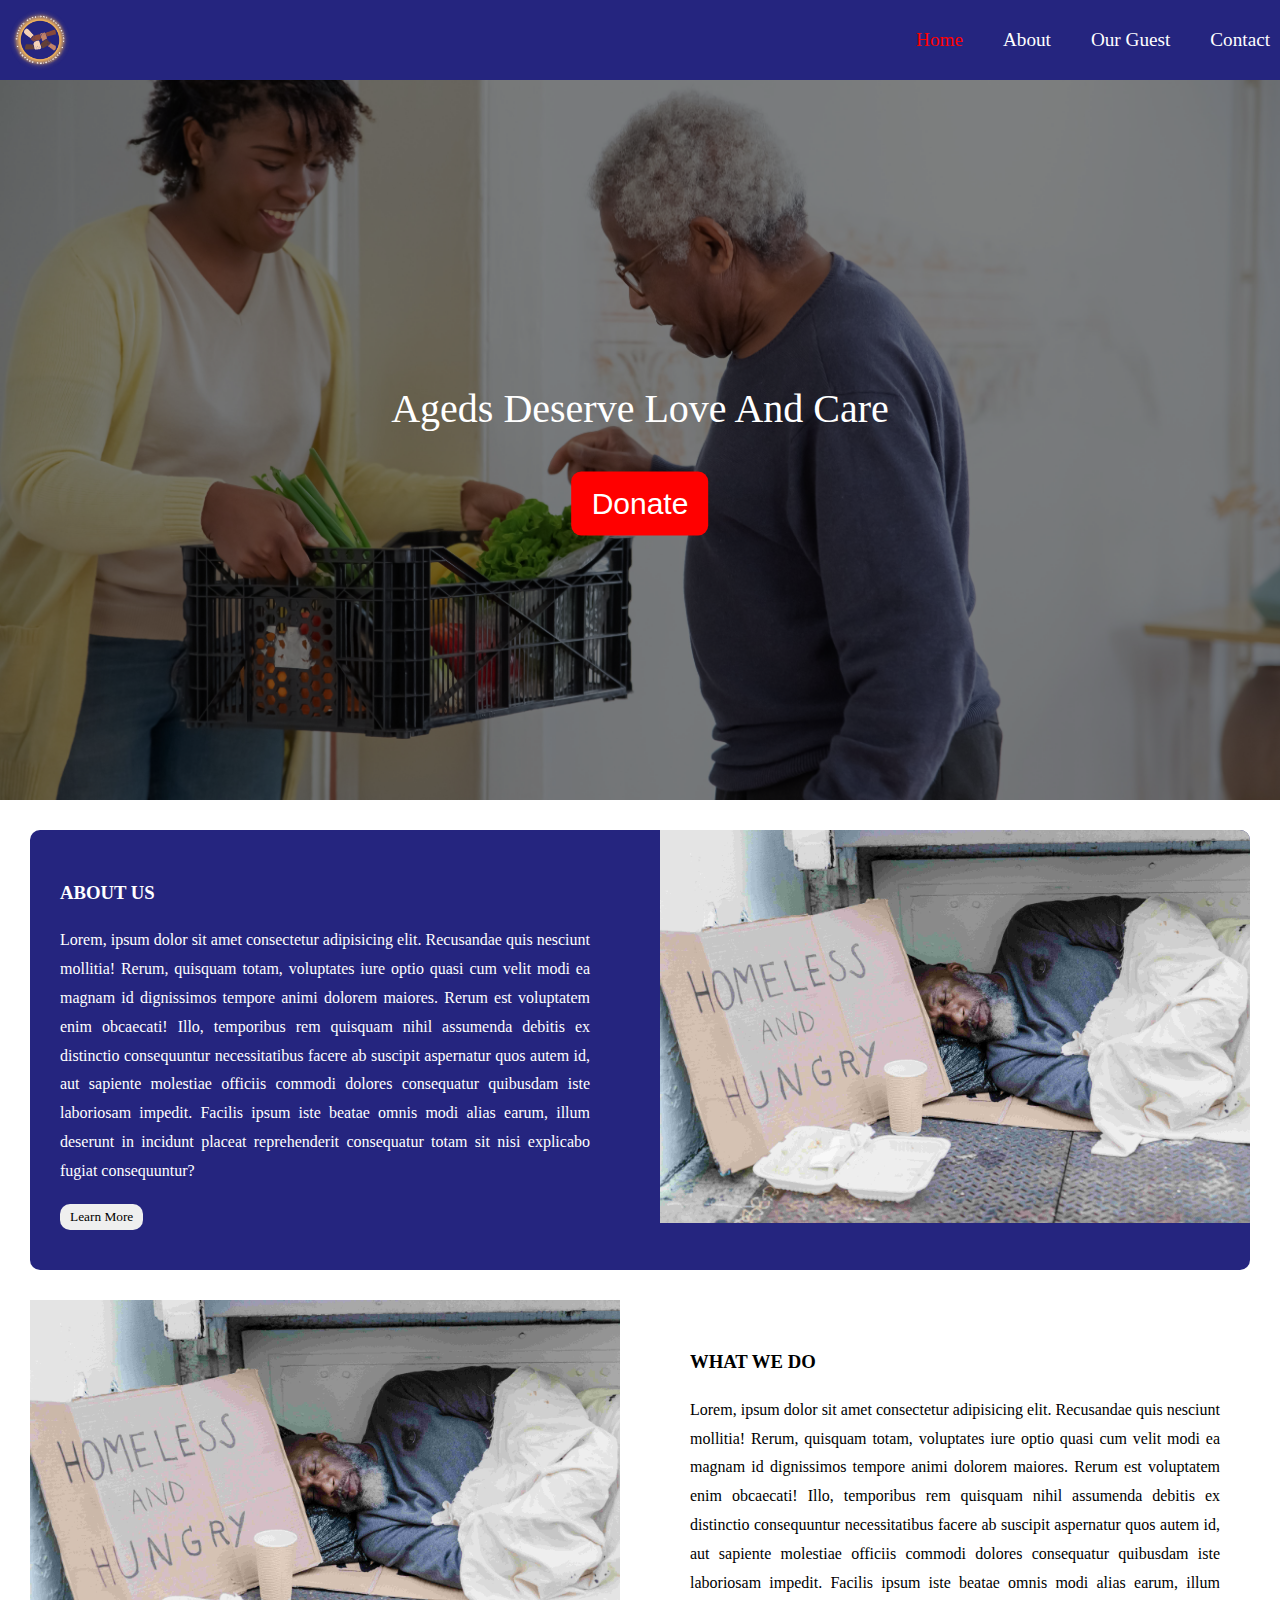
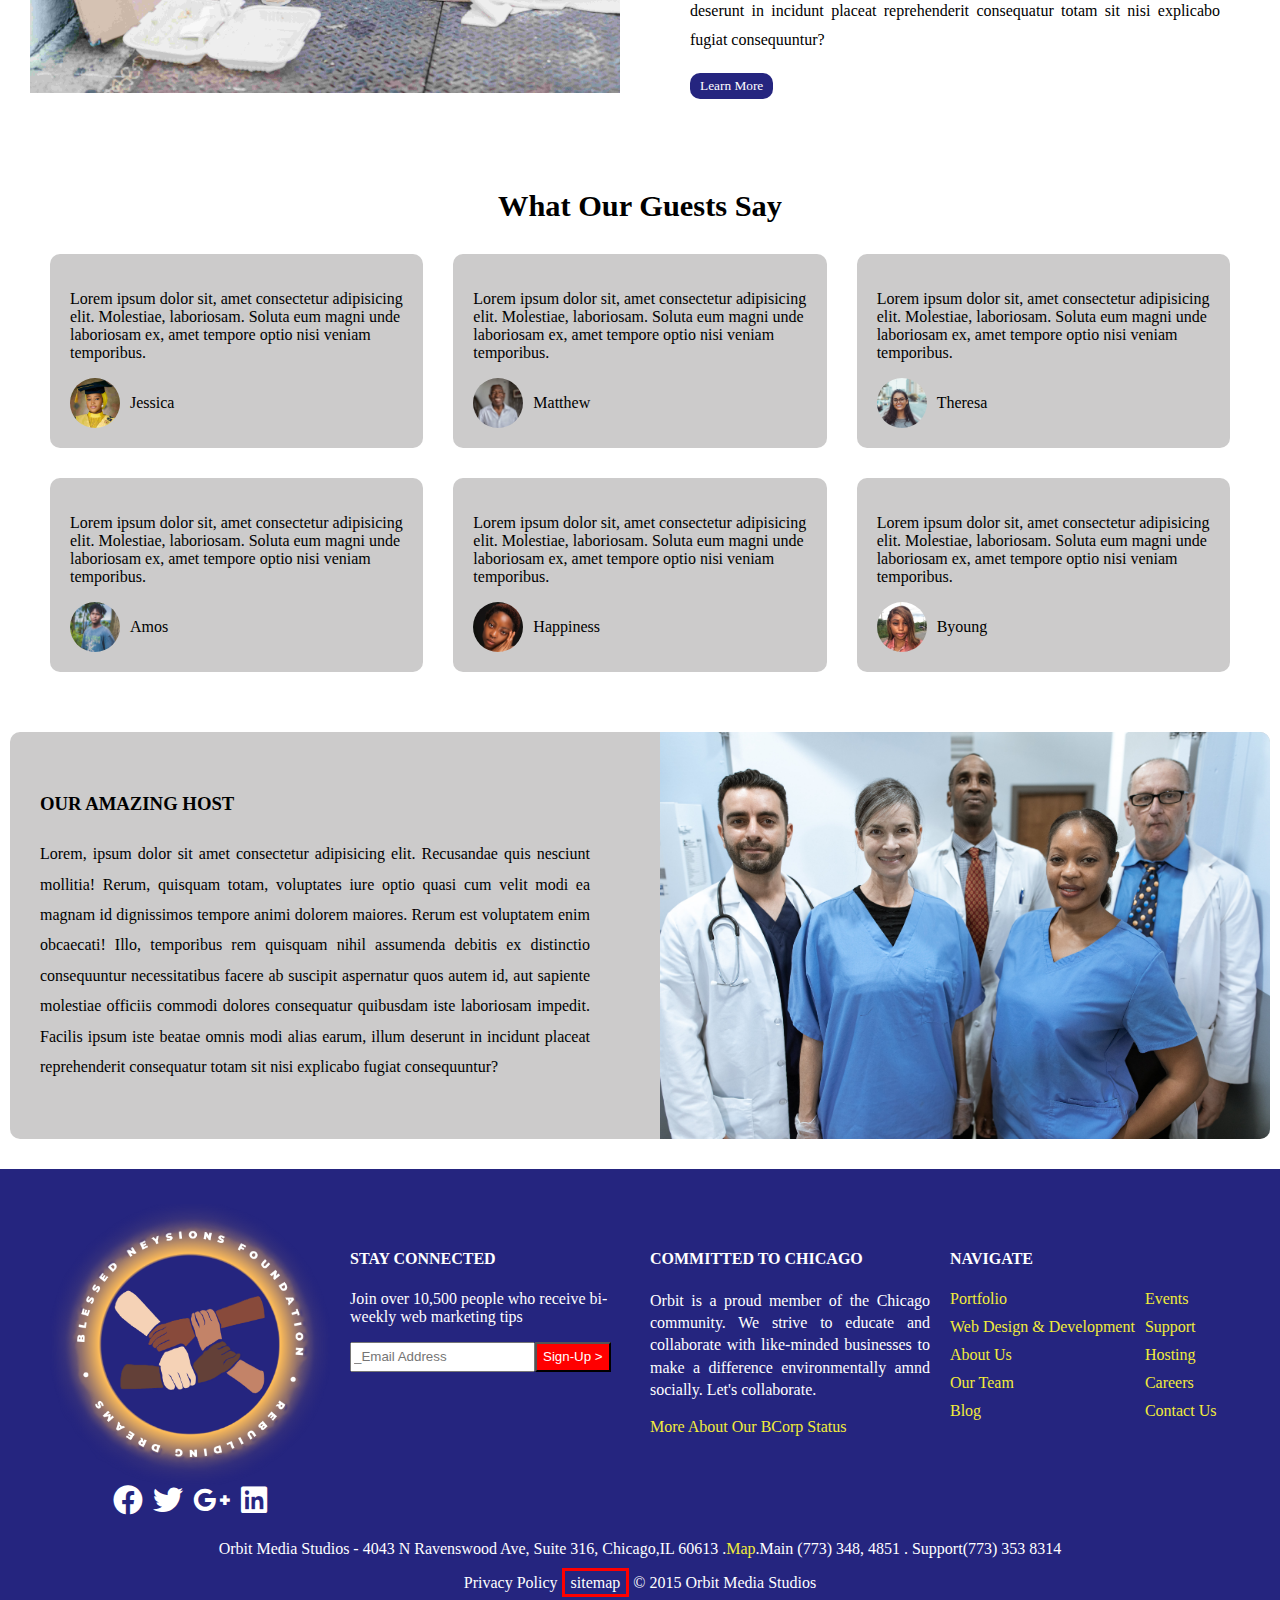
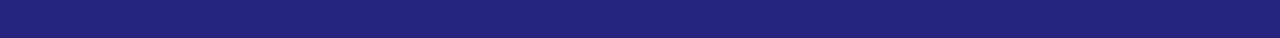
==== commit c914c64a: "adjusted "Our Amazing Host" image, added logo to footer and home page" ====
--- a/index.html
+++ b/index.html
@@ -7,12 +7,12 @@
     <link rel="stylesheet" href="./fontawesome-free-6.4.2-web/css/fontawesome.css">
     <link rel="stylesheet" href="./fontawesome-free-6.4.2-web/css/all.css">
     <link rel="stylesheet" href="./styles.css">
-    <!-- <link rel="icon" href="./image"> -->
+    <link rel="icon" href="./Images/logo2.png">
 </head>
 <body>
     <nav>
         <div class="BOX">
-                <div class="LOGO">LOGO</div>
+            <img src="./Images/logo2.png" class="logo">
             <div class="Home">
                 <a href="./index.html" class="active">Home</a>
                 <div class="navlink-group" >
@@ -41,7 +41,7 @@
     <main>
         <section class="banner"> 
             <div>
-                <p>Ageds Deserves Love And Care</p>
+                <p>Ageds Deserve Love And Care</p>
                 <input type="button" value="Donate">
             </div>
         </section>  
@@ -59,7 +59,7 @@
             <div>
                 <h3>WHAT WE DO</h3>
                 <p>Lorem, ipsum dolor sit amet consectetur adipisicing elit. Recusandae quis nesciunt mollitia! Rerum, quisquam totam, voluptates iure optio quasi cum velit modi ea magnam id dignissimos tempore animi dolorem maiores. Rerum est voluptatem enim obcaecati! Illo, temporibus rem quisquam nihil assumenda debitis ex distinctio consequuntur necessitatibus facere ab suscipit aspernatur quos autem id, aut sapiente molestiae officiis commodi dolores consequatur quibusdam iste laboriosam impedit. Facilis ipsum iste beatae omnis modi alias earum, illum deserunt in incidunt placeat reprehenderit consequatur totam sit nisi explicabo fugiat consequuntur?</p>
-                <input type="button" value="Learn_more">
+                <input type="button" value="Learn More">
             </div>
         </section>
 
@@ -116,7 +116,7 @@
             </div>
         </section>
 
-        <section class="host-section">
+        <section class="host-section two-column-section">
             <div>
                 <h3>OUR AMAZING HOST</h3>
                 <p>Lorem, ipsum dolor sit amet consectetur adipisicing elit. Recusandae quis nesciunt mollitia! Rerum, quisquam totam, voluptates iure optio quasi cum velit modi ea magnam id dignissimos tempore animi dolorem maiores. Rerum est voluptatem enim obcaecati! Illo, temporibus rem quisquam nihil assumenda debitis ex distinctio consequuntur necessitatibus facere ab suscipit aspernatur quos autem id, aut sapiente molestiae officiis commodi dolores consequatur quibusdam iste laboriosam impedit. Facilis ipsum iste beatae omnis modi alias earum, illum deserunt in incidunt placeat reprehenderit consequatur totam sit nisi explicabo fugiat consequuntur?</p>
@@ -128,14 +128,9 @@
 
     <footer>
         <div class="footer-main-content">
-            <div class="F1">
-                <h4>STAY CONNECTED</h4>
-                <P>Join over 10,500 people who receive bi-weekly web marketing tips</P>
-                <div class="newsletter-group">
-                    <input type="email" placeholder="_Email Address">
-                    <input type="button" value="Sign-Up >">
-                </div>
-                <div class="image">
+            <div class="F0">
+                <img src="./Images/logo2.png">
+                <div class="social-icons">
                     <!-- <i class="fa-duotone fa-user" style="color: red;"></i> -->
                     <i class="fa-brands fa-facebook" style="font-size: 30px;"></i>
                     <i class="fa-brands fa-twitter" style="font-size: 30px;"></i>
@@ -147,6 +142,14 @@
                     <img src=""> -->
                 </div>
             </div>
+            <div class="F1">
+                <h4>STAY CONNECTED</h4>
+                <P>Join over 10,500 people who receive bi-weekly web marketing tips</P>
+                <div class="newsletter-group">
+                    <input type="email" placeholder="_Email Address">
+                    <input type="button" value="Sign-Up >">
+                </div>
+            </div>
             <div class="F2">
                 <div>
                     <h4>COMMITTED TO CHICAGO</h4>
@@ -155,7 +158,6 @@
                     </p>
                     <a href="#">More About Our BCorp Status</a>
                 </div>
-                <img src="./Images/cbc.png" alt="certified-logo">
 
             </div>
             <div class="F3">
@@ -181,7 +183,6 @@
         <div class="F4"> Orbit Media Studios - 4043 N Ravenswood Ave, Suite 316, Chicago,IL 60613 .<a href="#">Map</a>.Main (773) 348, 4851 . Support(773) 353 8314</div>
         <div class="F5">
             <p>Privacy Policy <span class="sitemap">sitemap</span> &copy; 2015 Orbit Media Studios</p>
-            
         </div>
         
     </footer>
--- a/styles.css
+++ b/styles.css
@@ -11,8 +11,14 @@
     margin: 0px;
 }
 
+nav{
+    position: sticky;
+    top: 0px;
+    z-index: 10;
+}
+
 .BOX {
-    background-color: rgb(30, 30, 103);
+    background-color: rgb(37, 37, 127);
     color: white;
     display: flex;
     align-items: center; 
@@ -20,12 +26,18 @@
     padding: 10px 10px;
 }
 
+nav img.logo{
+    width: 60px;
+    /* height: %; */
+}
+
 .Home {
     display: flex;
     gap: 40px;
 }
 
 nav a{
+    font-size: 1.2em;
     color: white;
     text-decoration: none;
 }
@@ -45,7 +57,8 @@
     display: none;
     flex-direction: column;
     position: absolute;
-    background-color: rgb(30, 30, 103);
+    background-color: rgb(37, 37, 127);
+    /* background-color: rgb(30, 30, 103); */
 }
 
 .navlink-group:hover .sub-menu{
@@ -63,7 +76,8 @@
 
 /* footer */
 footer{
-    background-color: rgb(30, 30, 103);
+    background-color: rgb(37, 37, 127);
+    /* background-color: rgb(30, 30, 103); */
     color: white;
     padding:  60px 50px 30px;
     margin-top: 30px;
@@ -72,7 +86,7 @@
 .footer-main-content {
     display: grid;
     gap: 20px;
-    grid-template-columns: 1fr 1fr 1fr;
+    grid-template-columns: 1fr 1fr 1fr 1fr;
 }
 footer .newsletter-group {
     display: flex;
@@ -87,26 +101,37 @@
     color: pink;
 } */
 
-footer .align {
-    display: flex;
-    gap: 20px;
-}
 footer a{
     color: rgb(242, 236, 58);
     text-decoration: none;
 }
-footer .align>div{
+
+.footer-main-content .F0{
     display: flex;
     flex-direction: column;
+    position: relative;
+    bottom: 25px;
+
+}
+
+.footer-main-content .F0> img{
+    align-self: flex-start;
+    width: 100%;
+}
+
+.footer-main-content .F0 .social-icons{
+    display: flex;
     gap: 10px;
-}
+    justify-content: center;
+}
+
+footer.F1{
+    text-align: center;
+}
+
 
 footer .F2{
     display: flex;
-}
-footer .F2 img{
-    height: 100px;
-    align-self: center;
 }
 
 footer .F2 p {
@@ -114,14 +139,18 @@
     line-height: 1.4em;
 }
 
-footer .F1 .image{
-    margin-top: 20px;
+footer .F3 .align {
     display: flex;
     gap: 10px;
 }
+footer .align>div{
+    display: flex;
+    flex-direction: column;
+    gap: 10px;
+}
 
 footer .F4 {
-    margin-top: 70px;
+    /* margin-top: 70px; */
     text-align: center;
 }
 
@@ -240,7 +269,7 @@
     padding: 5px 10px;
     margin-bottom: 10px;
     border: none;
-    border: 0px;
+    /* border: 0px; */
     border-radius: 10px;
     bottom: 40px;
 }
@@ -284,7 +313,7 @@
     border-radius: 100%;
 }
 
-.what-we-do-section  input {
+.what-we-do-section input {
     font-family: 'Montserrat-bold';
     padding: 5px 10px;
     margin-bottom: 10px;
@@ -295,8 +324,8 @@
     color: white;
 }
 
-.what-we-do-section.hover{
-    background-color: rgb(193, 193, 221);
+.what-we-do-section input:hover{
+    background-color: rgb(76, 76, 229);
 
 }
 
@@ -306,11 +335,10 @@
 }
 
 .host-section {
-    padding-left: 15px;
     margin: 10px;
-    display: grid;
+    /* display: grid;
     grid-template-columns: 1fr 1fr;
-    gap: 40px;
+    gap: 40px; */
     text-align: justify;
     line-height: 1.9em;
     background-color: rgb(204, 203, 203);
@@ -347,8 +375,15 @@
 }
 
 @media (max-width: 640px) {
+    .banner{
+        text-align: center;
+    }
     .footer-main-content {
         grid-template-columns: 1fr;
+    }
+
+    .F4{
+        margin-top: 30px;
     }
     .testimonial-section > .content {
         grid-template-columns: 1fr;
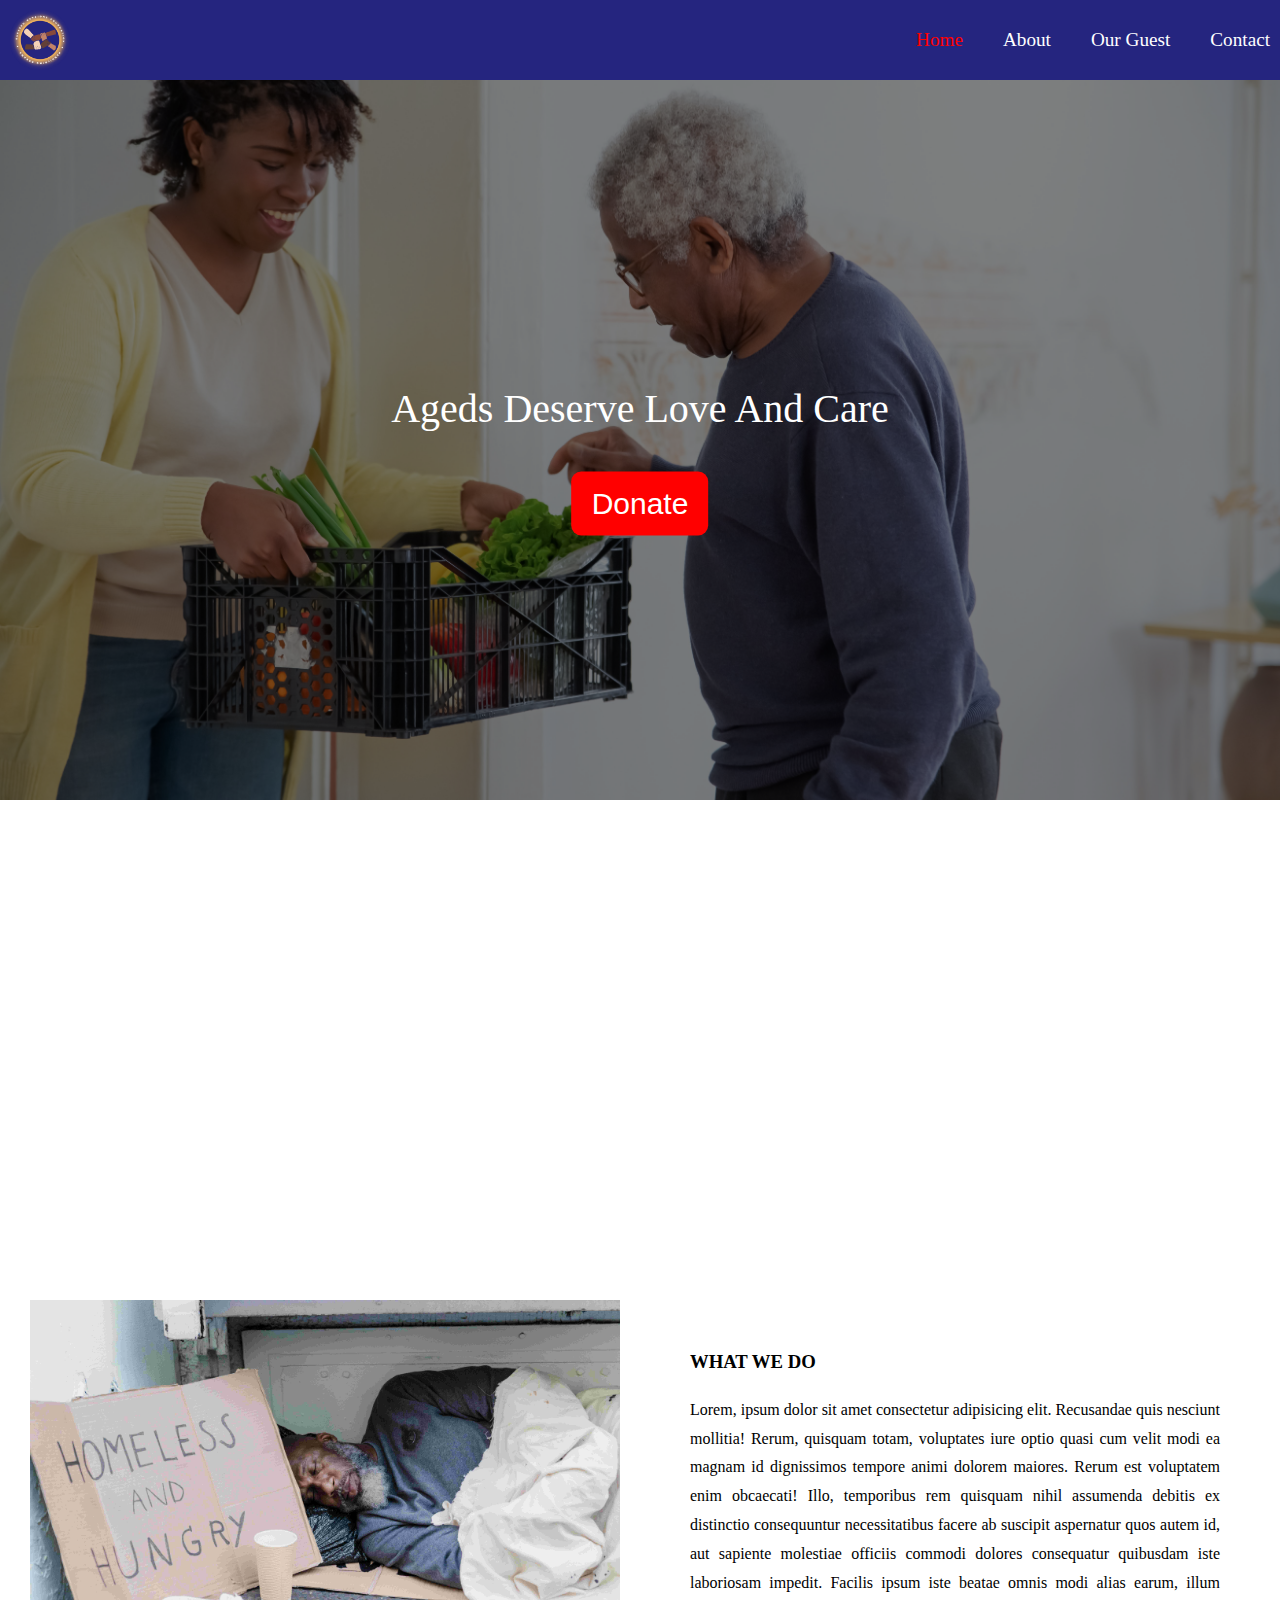
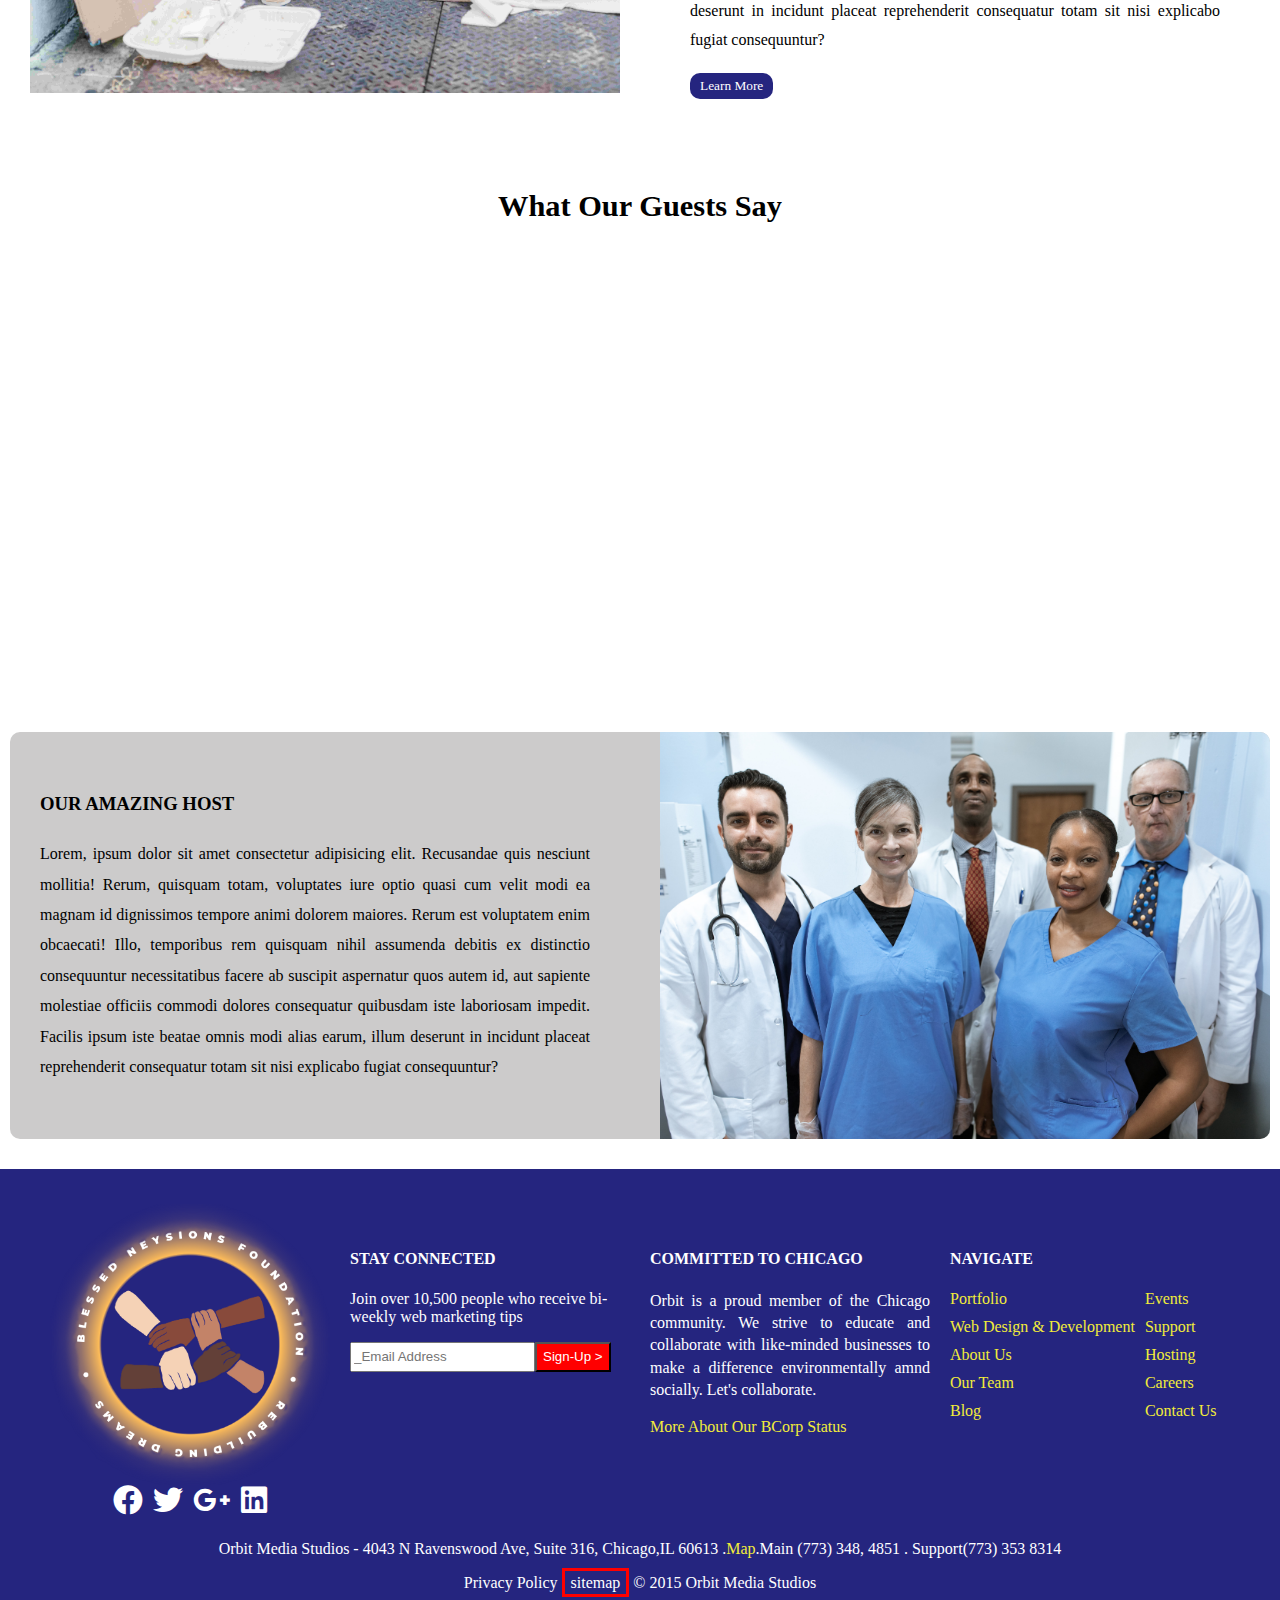
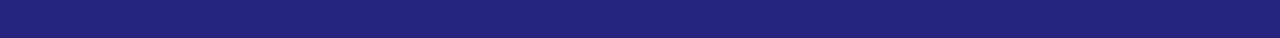
==== commit dd0c8f0c: "added animation(fade up) in About Us and What Our Guests Say" ====
--- a/index.html
+++ b/index.html
@@ -8,12 +8,13 @@
     <link rel="stylesheet" href="./fontawesome-free-6.4.2-web/css/all.css">
     <link rel="stylesheet" href="./styles.css">
     <link rel="icon" href="./Images/logo2.png">
+    <link href="https://unpkg.com/aos@2.3.1/dist/aos.css" rel="stylesheet">
 </head>
 <body>
     <nav>
         <div class="BOX">
             <img src="./Images/logo2.png" class="logo">
-            <div class="Home">
+            <div class="nav-content">
                 <a href="./index.html" class="active">Home</a>
                 <div class="navlink-group" >
                     <a href="./about.html">About</a>
@@ -33,7 +34,17 @@
                     </div> -->
                 </div>    
                 <a href="./contact.html">Contact</a>
-
+            </div>
+            <label class="hamburger-icon" for="hamburger-toggle">
+                <i class="fa-solid fa-bars"></i>
+            </label>
+            <input type="checkbox" id="hamburger-toggle" hidden>
+
+            <div class="side-menu">
+                <a href="Home">Home</a>
+                <a href="About">About</a>
+                <a href="Our Guest">Our Guest</a>
+                <a href="Contact">Contact</a>
             </div>
         </div>
     </nav>
@@ -45,7 +56,7 @@
                 <input type="button" value="Donate">
             </div>
         </section>  
-        <section class="AboutUs two-column-section">
+        <section class="AboutUs two-column-section" data-aos="fade-up">
             <div>
                 <h3>ABOUT US</h3>
                 <p>Lorem, ipsum dolor sit amet consectetur adipisicing elit. Recusandae quis nesciunt mollitia! Rerum, quisquam totam, voluptates iure optio quasi cum velit modi ea magnam id dignissimos tempore animi dolorem maiores. Rerum est voluptatem enim obcaecati! Illo, temporibus rem quisquam nihil assumenda debitis ex distinctio consequuntur necessitatibus facere ab suscipit aspernatur quos autem id, aut sapiente molestiae officiis commodi dolores consequatur quibusdam iste laboriosam impedit. Facilis ipsum iste beatae omnis modi alias earum, illum deserunt in incidunt placeat reprehenderit consequatur totam sit nisi explicabo fugiat consequuntur?</p>
@@ -66,7 +77,7 @@
         <section class="testimonial-section">
             <h3>What Our Guests Say</h3>
             <div class="content">
-                <div class="card">
+                <div class="card"data-aos="fade-up">
                     <p>Lorem ipsum dolor sit, amet consectetur adipisicing elit. Molestiae, laboriosam. Soluta eum magni unde laboriosam ex, amet tempore optio nisi veniam temporibus.</p>
                     <div class="card-footer">
                         <img src="./Images/potrait_girl-sm.jpg">
@@ -74,7 +85,7 @@
                     </div>
                 </div>
 
-                <div class="card">
+                <div class="card"data-aos="fade-up">
                     <p>Lorem ipsum dolor sit, amet consectetur adipisicing elit. Molestiae, laboriosam. Soluta eum magni unde laboriosam ex, amet tempore optio nisi veniam temporibus.</p>
                     <div class="card-footer">
                         <img src="./Images/old_man.jpg">
@@ -82,7 +93,7 @@
                     </div>
                 </div>
             
-                <div class="card">
+                <div class="card"data-aos="fade-up">
                     <p>Lorem ipsum dolor sit, amet consectetur adipisicing elit. Molestiae, laboriosam. Soluta eum magni unde laboriosam ex, amet tempore optio nisi veniam temporibus.</p>
                     <div class="card-footer">
                         <img src="./Images/youth.jpg">
@@ -90,7 +101,7 @@
                     </div>
                 </div>
 
-                <div class="card">
+                <div class="card"data-aos="fade-up">
                     <p>Lorem ipsum dolor sit, amet consectetur adipisicing elit. Molestiae, laboriosam. Soluta eum magni unde laboriosam ex, amet tempore optio nisi veniam temporibus.</p>
                     <div class="card-footer">
                         <img src="./Images/dark.jpg">
@@ -98,7 +109,7 @@
                     </div>
                 </div>
 
-                <div class="card">
+                <div class="card"data-aos="fade-up">
                     <p>Lorem ipsum dolor sit, amet consectetur adipisicing elit. Molestiae, laboriosam. Soluta eum magni unde laboriosam ex, amet tempore optio nisi veniam temporibus.</p>
                     <div class="card-footer">
                         <img src="./Images/black.jpg">
@@ -106,7 +117,7 @@
                     </div>
                 </div>
 
-                <div class="card">
+                <div class="card"data-aos="fade-up">
                     <p>Lorem ipsum dolor sit, amet consectetur adipisicing elit. Molestiae, laboriosam. Soluta eum magni unde laboriosam ex, amet tempore optio nisi veniam temporibus.</p>
                     <div class="card-footer">
                         <img src="./Images/BYOUNG.jpg">
@@ -186,5 +197,9 @@
         </div>
         
     </footer>
+    <script src="https://unpkg.com/aos@2.3.1/dist/aos.js"></script>
+    <script>
+        AOS.init();
+      </script>
 </body>
 </html>--- a/styles.css
+++ b/styles.css
@@ -31,7 +31,7 @@
     /* height: %; */
 }
 
-.Home {
+nav .nav-content {
     display: flex;
     gap: 40px;
 }
@@ -71,6 +71,33 @@
 }
 .sub-menu a:hover {
     background-color: rgb(37, 37, 127);
+}
+
+nav .hamburger-icon{
+    display: none;
+}
+
+.side-menu{
+    position: absolute;
+    height: 100vh;
+    width: fit-content;
+    background-color: red;
+    top: 80px;
+    right: 0px;
+    padding-inline: 20px;
+    display: none;
+    flex-direction: column;
+    gap: 15px;
+    /* line-height: 1.4em; */
+
+}
+
+.side-menu > a:hover{
+    color: rgb(37, 37, 127);
+}
+ 
+input:checked#hamburger-toggle ~ .side-menu{
+    display: flex;
 }
 /* nav ends */
 
@@ -195,8 +222,11 @@
     bottom: 0px;
     background-image: url(./Images/healthy.jpg);
     background-repeat: no-repeat;
+    -webkit-background-size: cover;
+    -moz-background-size: cover;
+    -o-background-size: cover;
+    background-position:  center;
     background-size: cover;
-    background-position:  center;
     background-attachment: fixed;
     z-index: -2;
 }
@@ -375,8 +405,17 @@
 }
 
 @media (max-width: 640px) {
+    nav .hamburger-icon{
+        display: block;
+    }
+
+    nav .nav-content{
+        display: none;
+    }
+    
     .banner{
         text-align: center;
+        height: 60vh;
     }
     .footer-main-content {
         grid-template-columns: 1fr;
@@ -398,4 +437,11 @@
     .two-column-section.AboutUs>div{
         order: 2;
     }
-}+}
+
+@supports (-webkit-touch-callout: none) {
+    /* CSS specific to iOS devices */ 
+    .banner::before{
+        background-attachment: scroll;
+    }
+  }
